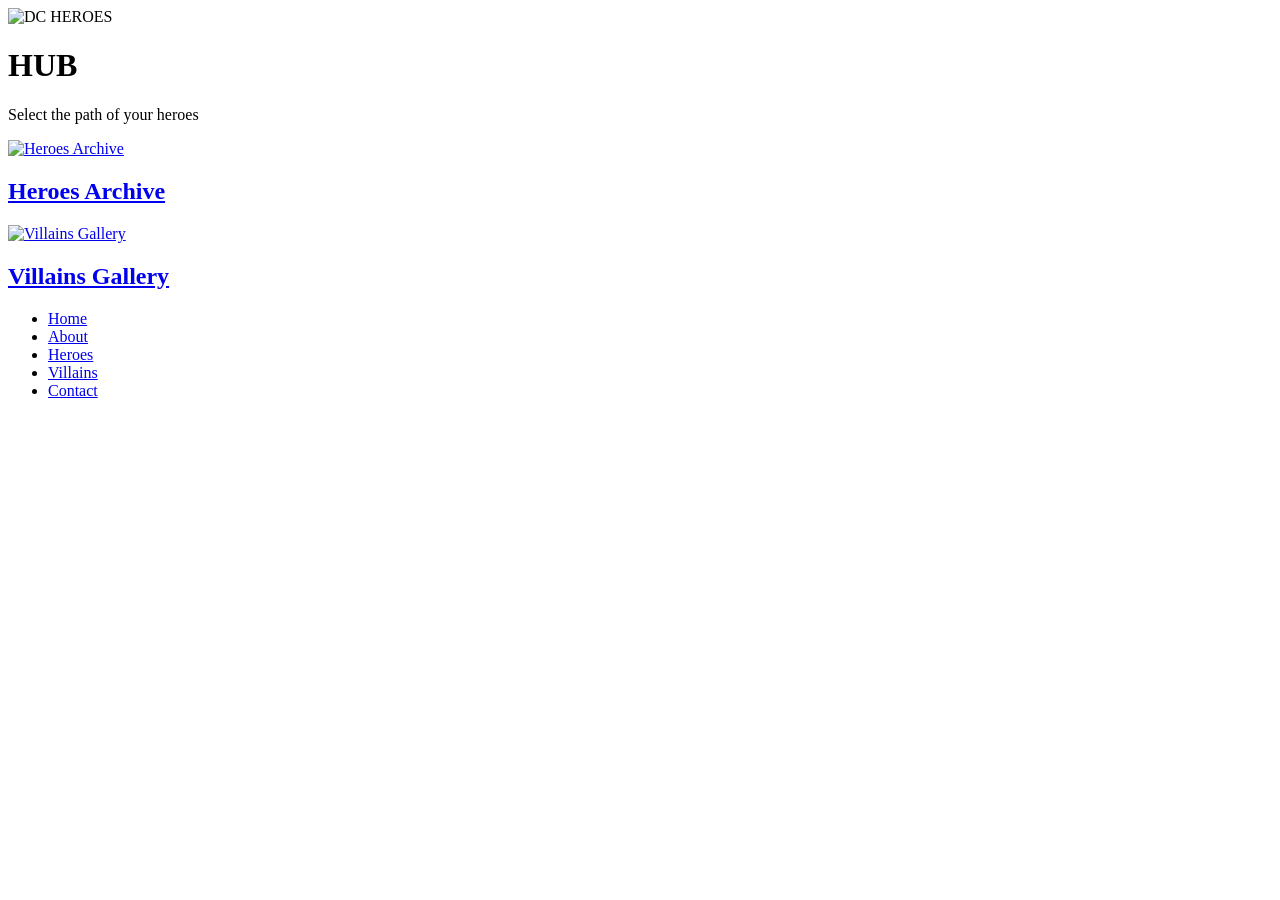
==== index.html @ 59c9924c "Add initial HTML structure for DC Heroes HUB" ====
<!DOCTYPE html>
<html lang="uk">
<head>
    <meta charset="UTF-8">
    <meta name="viewport" content="width=device-width, initial-scale=1.0">
    <title>DC Heroes - HUB</title>
    <link rel="stylesheet" href="style.css">
</head>
<body>

    <div class="background-overlay"></div>

    <header>
        <div class="logo-container">
            <img src="img/DC-Logo.jpg" alt="DC HEROES" class="logo-img">
        </div>
    </header>

    <main>
        <div class="hub-title-block">
            <h1 class="hub-main-title">HUB</h1>
            <p class="hub-subtitle">Select the path of your heroes</p>
        </div>

        <div class="cards-container">
            
            <a href="heroes.html" class="hub-card card-heroes">
                <img src="img/heroes-preview.jpg" alt="Heroes Archive" class="card-img">
                <div class="card-overlay">
                    <h2 class="card-title">Heroes Archive</h2>
                    <div class="card-badge"></div>
                </div>
            </a>

            <a href="villains.html" class="hub-card card-villains">
                <img src="img/villains-preview.jpg" alt="Villains Gallery" class="card-img">
                <div class="card-overlay">
                    <h2 class="card-title">Villains Gallery</h2>
                    <div class="card-badge"></div>
                </div>
            </a>

        </div>
    </main>

    <footer>
        <ul class="footer-nav">
            <li><a href="index.html" class="active">Home</a></li>
            <li><a href="about.html">About</a></li>
            <li><a href="heroes.html">Heroes</a></li>
            <li><a href="villains.html">Villains</a></li>
            <li><a href="contact.html">Contact</a></li>
        </ul>
    </footer>

</body>
</html>
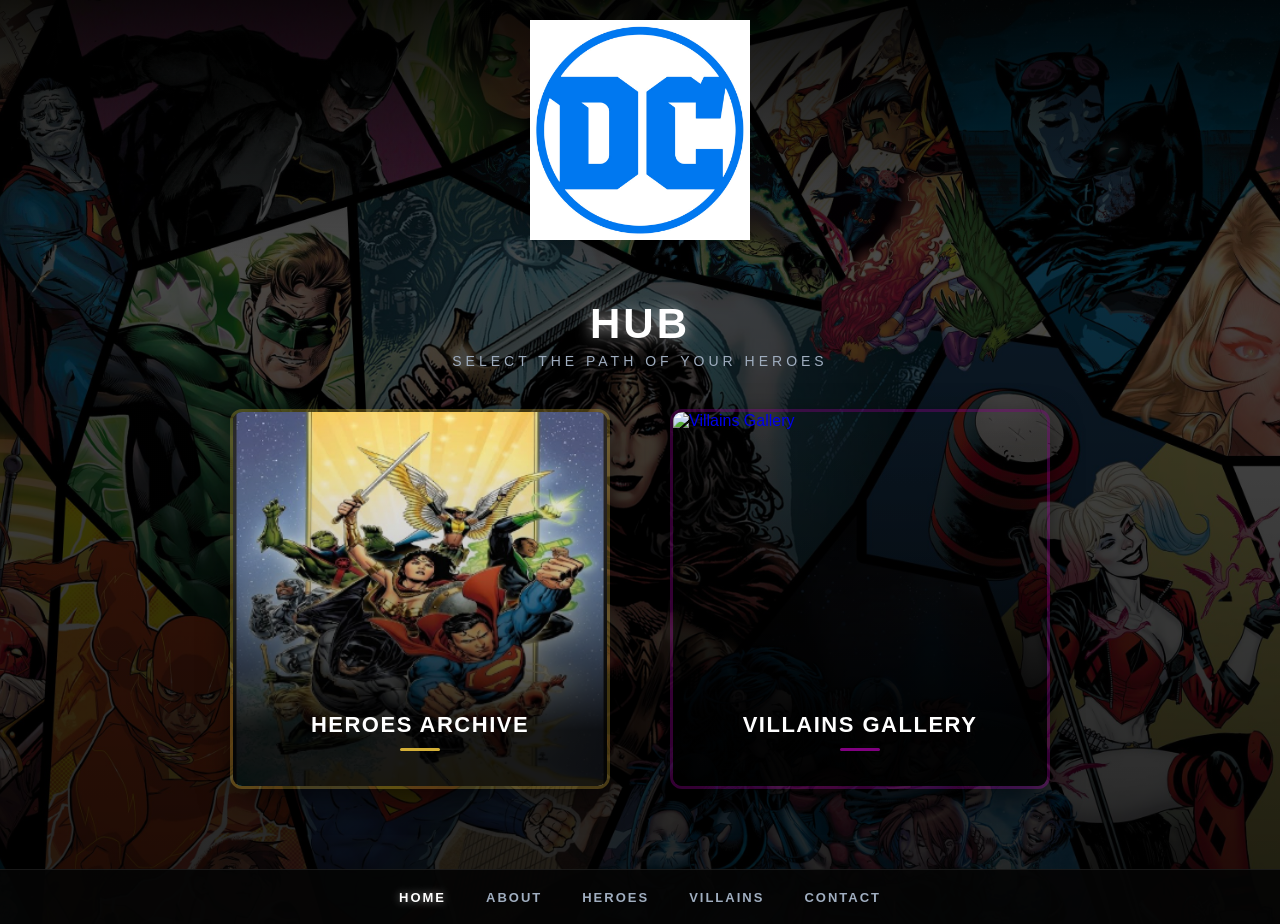
==== commit 84eb108d: "Update index.html" ====
--- a/index.html
+++ b/index.html
@@ -25,7 +25,7 @@
         <div class="cards-container">
             
             <a href="heroes.html" class="hub-card card-heroes">
-                <img src="img/heroes-preview.jpg" alt="Heroes Archive" class="card-img">
+                <img src="img/heroespreview.png" alt="Heroes Archive" class="card-img">
                 <div class="card-overlay">
                     <h2 class="card-title">Heroes Archive</h2>
                     <div class="card-badge"></div>
--- a/style.css
+++ b/style.css
@@ -0,0 +1,846 @@
+*, *::before, *::after {
+    box-sizing: border-box;
+    margin: 0;
+    padding: 0;
+}
+
+body {
+    font-family: 'Segoe UI', Roboto, Helvetica, Arial, sans-serif;
+    background-color: #0b0c10;
+    color: #ffffff;
+    height: 100vh;
+    display: flex;
+    flex-direction: column;
+    overflow: hidden;
+    position: relative;
+}
+
+
+.background-overlay {
+    position: absolute;
+    top: 0;
+    left: 0;
+    width: 100%;
+    height: 100%;
+    background-image: linear-gradient(rgba(0, 0, 0, 0.65), rgba(0, 0, 0, 0.85)), url('img/dc-comics-bg.jpg'); 
+    background-size: cover;
+    background-position: center;
+    background-repeat: no-repeat;
+    z-index: -1;
+}
+
+
+header {
+    width: 100%;
+    padding: 20px 0;
+    display: flex;
+    justify-content: center;
+    align-items: center;
+    background: linear-gradient(to bottom, rgba(0,0,0,0.8), rgba(0,0,0,0));
+    z-index: 10;
+}
+
+.logo-container {
+    width: 220px;
+    height: auto;
+    display: flex;
+    justify-content: center;
+    align-items: center;
+}
+
+.logo-img {
+    max-width: 100%;
+    height: auto;
+    display: block;
+    
+    font-size: 28px;
+    font-weight: 900;
+    letter-spacing: 2px;
+    color: #3182ce;
+    text-shadow: 0 0 10px #3182ce, 0 0 20px #2b6cb0;
+    text-transform: uppercase;
+}
+
+
+main {
+    flex: 1;
+    display: flex;
+    flex-direction: column;
+    align-items: center;
+    justify-content: center;
+    padding: 0 20px;
+    z-index: 5;
+}
+
+
+.hub-title-block {
+    text-align: center;
+    margin-bottom: 40px;
+}
+
+.hub-main-title {
+    font-size: 42px;
+    font-weight: 800;
+    letter-spacing: 3px;
+    color: #ffffff;
+    text-shadow: 0 0 15px rgba(255, 255, 255, 0.6);
+    margin-bottom: 5px;
+}
+
+.hub-subtitle {
+    font-size: 14px;
+    text-transform: uppercase;
+    letter-spacing: 4px;
+    color: #a0aec0;
+}
+
+
+.cards-container {
+    display: flex;
+    justify-content: center;
+    gap: 60px;
+    width: 100%;
+    max-width: 1100px;
+}
+
+
+.hub-card {
+    flex: 1;
+    max-width: 380px;
+    aspect-ratio: 1 / 1;
+    position: relative;
+    border-radius: 12px;
+    overflow: hidden;
+    cursor: pointer;
+    text-decoration: none;
+    transition: transform 0.4s cubic-bezier(0.25, 1, 0.5, 1), box-shadow 0.4s ease;
+    box-shadow: 0 10px 30px rgba(0, 0, 0, 0.5);
+}
+
+
+.card-img {
+    width: 100%;
+    height: 100%;
+    object-fit: cover;
+    display: block;
+    transition: transform 0.5s ease;
+}
+
+
+.card-overlay {
+    position: absolute;
+    bottom: 0;
+    left: 0;
+    width: 100%;
+    height: 100%;
+    background: linear-gradient(to top, rgba(0, 0, 0, 0.9) 15%, rgba(0, 0, 0, 0.2) 60%, rgba(0, 0, 0, 0) 100%);
+    display: flex;
+    flex-direction: column;
+    justify-content: flex-end;
+    align-items: center;
+    padding-bottom: 35px;
+    text-align: center;
+}
+
+.card-title {
+    font-size: 22px;
+    font-weight: 700;
+    letter-spacing: 1.5px;
+    color: #ffffff;
+    text-transform: uppercase;
+    margin-bottom: 10px;
+    transition: text-shadow 0.3s ease;
+}
+
+
+.card-badge {
+    width: 40px;
+    height: 3px;
+    border-radius: 2px;
+    transition: width 0.3s ease, background-color 0.3s ease;
+}
+
+
+.card-heroes {
+    border: 3px solid rgba(212, 175, 55, 0.3);
+}
+
+.card-heroes .card-badge {
+    background-color: #d4af37;
+}
+
+.card-heroes:hover {
+    transform: scale(1.05);
+    box-shadow: 0 0 30px rgba(212, 175, 55, 0.6);
+    border-color: rgba(212, 175, 55, 1);
+}
+
+.card-heroes:hover .card-title {
+    text-shadow: 0 0 10px rgba(212, 175, 55, 0.8);
+}
+
+.card-heroes:hover .card-img {
+    transform: scale(1.08);
+}
+
+.card-heroes:hover .card-badge {
+    width: 80px;
+    background-color: #f6e05e;
+}
+
+
+.card-villains {
+    border: 3px solid rgba(128, 0, 128, 0.4);
+}
+
+.card-villains .card-badge {
+    background-color: #800080;
+}
+
+.card-villains:hover {
+    transform: scale(1.05);
+    box-shadow: 0 0 30px rgba(159, 122, 234, 0.7);
+    border-color: rgba(159, 122, 234, 1);
+}
+
+.card-villains:hover .card-title {
+    text-shadow: 0 0 10px rgba(159, 122, 234, 0.9);
+}
+
+.card-villains:hover .card-img {
+    transform: scale(1.08);
+}
+
+.card-villains:hover .card-badge {
+    width: 80px;
+    background-color: #b794f4;
+}
+
+
+footer {
+    width: 100%;
+    background-color: rgba(5, 5, 5, 0.95);
+    border-top: 1px solid rgba(255, 255, 255, 0.08);
+    padding: 18px 0;
+    display: flex;
+    justify-content: center;
+    align-items: center;
+    z-index: 10;
+}
+
+.footer-nav {
+    display: flex;
+    gap: 40px;
+    list-style: none;
+}
+
+.footer-nav a {
+    color: #a0aec0;
+    text-decoration: none;
+    font-size: 13px;
+    font-weight: 600;
+    text-transform: uppercase;
+    letter-spacing: 2px;
+    transition: color 0.3s ease, text-shadow 0.3s ease;
+}
+
+.footer-nav a:hover, .footer-nav a.active {
+    color: #ffffff;
+    text-shadow: 0 0 8px rgba(255, 255, 255, 0.5);
+}
+
+
+@media (max-width: 768px) {
+    body {
+        overflow-y: auto;
+        height: auto;
+    }
+    .cards-container {
+        flex-direction: column;
+        align-items: center;
+        gap: 30px;
+        padding-bottom: 40px;
+    }
+    .hub-card {
+        width: 100%;
+        max-width: 320px;
+    }
+    .footer-nav {
+        gap: 20px;
+        flex-wrap: wrap;
+        justify-content: center;
+    }
+}
+body {
+    overflow-y: auto ;
+    height: auto ;
+}
+
+main {
+    padding: 40px 20px 80px 20px ;
+    height: auto ;
+    display: flex;
+    flex-direction: column;
+    align-items: center;
+}
+
+.page-title {
+    font-size: 36px;
+    font-weight: 800;
+    letter-spacing: 3px;
+    margin-bottom: 40px;
+    text-transform: uppercase;
+    text-shadow: 0 0 15px rgba(255, 255, 255, 0.5);
+    text-align: center;
+}
+
+.heroes-grid {
+    display: grid;
+    grid-template-columns: repeat(4, 1fr);
+    gap: 30px;
+    width: 100%;
+    max-width: 1200px;
+    margin: 0 auto;
+}
+
+.hero-card {
+    background: rgba(11, 12, 16, 0.85);
+    border-radius: 12px;
+    overflow: hidden;
+    display: flex;
+    flex-direction: column;
+    box-shadow: 0 10px 25px rgba(0, 0, 0, 0.5);
+    transition: transform 0.4s cubic-bezier(0.25, 1, 0.5, 1), box-shadow 0.4s ease;
+    border: 2px solid rgba(255, 255, 255, 0.1);
+    text-decoration: none;
+}
+
+.hero-card:hover {
+    transform: translateY(-5px);
+}
+
+.card-img-container {
+    width: 100%;
+    height: 240px;
+    overflow: hidden;
+}
+
+.hero-img {
+    width: 100%;
+    height: 100%;
+    object-fit: cover;
+    display: block;
+    transition: transform 0.5s ease;
+}
+
+.hero-card:hover .hero-img {
+    transform: scale(1.05);
+}
+
+.card-info {
+    padding: 20px;
+    display: flex;
+    flex-direction: column;
+    flex: 1;
+}
+
+.card-info h2 {
+    font-size: 20px;
+    font-weight: 800;
+    margin-bottom: 12px;
+    letter-spacing: 1px;
+    color: #ffffff;
+}
+
+.alter-ego, .bio {
+    font-size: 13px;
+    color: #cbd5e0;
+    margin-bottom: 10px;
+    line-height: 1.4;
+}
+
+.alter-ego span, .bio span {
+    font-weight: 700;
+    color: #a0aec0;
+    display: block;
+    font-size: 11px;
+    text-transform: uppercase;
+    letter-spacing: 0.5px;
+    margin-bottom: 2px;
+}
+
+.hero-badge {
+    width: 40px;
+    height: 3px;
+    border-radius: 2px;
+    margin-top: auto;
+    transition: width 0.3s ease;
+}
+
+.hero-card:hover .hero-badge {
+    width: 70px;
+}
+
+
+
+
+.card-superman {
+     border-color: rgba(229, 62, 62, 0.4); 
+    }
+.card-superman:hover {
+     border-color: #e53e3e; box-shadow: 0 0 25px rgba(229, 62, 62, 0.6); 
+    }
+.card-superman .hero-badge {
+     background-color: #e53e3e; 
+    }
+
+
+.card-batman {
+     border-color: rgba(49, 130, 206, 0.4);
+     }
+.card-batman:hover {
+     border-color: #3182ce; box-shadow: 0 0 25px rgba(49, 130, 206, 0.6); 
+    }
+.card-batman .hero-badge {
+     background-color: #3182ce; 
+    }
+
+
+.card-wonderwoman {
+     border-color: rgba(212, 175, 55, 0.4); 
+    }
+.card-wonderwoman:hover {
+     border-color: #d4af37; box-shadow: 0 0 25px rgba(212, 175, 55, 0.6); 
+    }
+.card-wonderwoman .hero-badge {
+     background-color: #d4af37; 
+    }
+
+
+.card-flash {
+     border-color: rgba(245, 101, 101, 0.4); 
+    }
+.card-flash:hover {
+     border-color: #f56565; box-shadow: 0 0 25px rgba(245, 101, 101, 0.6); 
+    }
+.card-flash .hero-badge {
+     background-color: #f56565; 
+    }
+
+
+.card-aquaman {
+     border-color: rgba(56, 178, 172, 0.4); 
+    }
+.card-aquaman:hover {
+     border-color: #38b2ac; box-shadow: 0 0 25px rgba(56, 178, 172, 0.6); 
+    }
+.card-aquaman .hero-badge {
+     background-color: #38b2ac; 
+    }
+
+
+.card-greenarrow {
+     border-color: rgba(72, 187, 120, 0.4); 
+    }
+.card-greenarrow:hover {
+     border-color: #48bb78; box-shadow: 0 0 25px rgba(72, 187, 120, 0.6); 
+    }
+.card-greenarrow .hero-badge {
+     background-color: #48bb78; 
+    }
+
+
+.card-cyborg {
+     border-color: rgba(160, 174, 192, 0.4); 
+    }
+.card-cyborg:hover {
+     border-color: #a0aec0; box-shadow: 0 0 25px rgba(160, 174, 192, 0.6); 
+    }
+.card-cyborg .hero-badge {
+     background-color: #a0aec0; 
+    }
+
+
+.card-greenlantern {
+ border-color: rgba(56, 161, 105, 0.4); 
+}
+.card-greenlantern:hover {
+ border-color: #38a169; box-shadow: 0 0 25px rgba(56, 161, 105, 0.6); 
+}
+.card-greenlantern .hero-badge {
+     background-color: #38a169; 
+}
+.villains-title {
+    text-shadow: 0 0 15px rgba(159, 122, 234, 0.6) ;
+}
+
+
+.card-joker {
+    border: 3px solid rgba(72, 187, 120, 0.3);
+}
+.card-joker .hero-badge {
+    background-color: #48bb78;
+}
+.card-joker:hover {
+    transform: scale(1.05);
+    box-shadow: 0 0 30px rgba(72, 187, 120, 0.7);
+    border-color: #48bb78;
+}
+.card-joker:hover .card-title, 
+.card-joker:hover h2 {
+    text-shadow: 0 0 10px rgba(72, 187, 120, 0.9);
+}
+.card-joker:hover .hero-badge {
+    width: 80px;
+    background-color: #68d391;
+}
+
+
+.card-harley {
+    border: 3px solid rgba(159, 122, 234, 0.3);
+}
+.card-harley .hero-badge {
+    background-color: #9f7aea;
+}
+.card-harley:hover {
+    transform: scale(1.05);
+    box-shadow: 0 0 30px rgba(159, 122, 234, 0.7);
+    border-color: #9f7aea;
+}
+.card-harley:hover .card-title, 
+.card-harley:hover h2 {
+    text-shadow: 0 0 10px rgba(159, 122, 234, 0.9);
+}
+.card-harley:hover .hero-badge {
+    width: 80px;
+    background-color: #b794f4;
+}
+
+
+.card-lex {
+    border: 3px solid rgba(49, 130, 206, 0.3);
+}
+.card-lex .hero-badge {
+    background-color: #3182ce;
+}
+.card-lex:hover {
+    transform: scale(1.05);
+    box-shadow: 0 0 30px rgba(49, 130, 206, 0.7);
+    border-color: #3182ce;
+}
+.card-lex:hover .card-title, 
+.card-lex:hover h2 {
+    text-shadow: 0 0 10px rgba(49, 130, 206, 0.9);
+}
+.card-lex:hover .hero-badge {
+    width: 80px;
+    background-color: #63b3ed;
+}
+
+
+.card-darkseid {
+    border: 3px solid rgba(229, 62, 62, 0.3);
+}
+.card-darkseid .hero-badge {
+    background-color: #e53e3e;
+}
+.card-darkseid:hover {
+    transform: scale(1.05);
+    box-shadow: 0 0 30px rgba(229, 62, 62, 0.7);
+    border-color: #e53e3e;
+}
+.card-darkseid:hover .card-title, 
+.card-darkseid:hover h2 {
+    text-shadow: 0 0 10px rgba(229, 62, 62, 0.9);
+}
+.card-darkseid:hover .hero-badge {
+    width: 80px;
+    background-color: #fc8181;
+}
+
+
+.card-deathstroke {
+    border: 3px solid rgba(221, 107, 32, 0.3);
+}
+.card-deathstroke .hero-badge {
+    background-color: #dd6b20;
+}
+.card-deathstroke:hover {
+    transform: scale(1.05);
+    box-shadow: 0 0 30px rgba(221, 107, 32, 0.7);
+    border-color: #dd6b20;
+}
+.card-deathstroke:hover .card-title, 
+.card-deathstroke:hover h2 {
+    text-shadow: 0 0 10px rgba(221, 107, 32, 0.9);
+}
+.card-deathstroke:hover .hero-badge {
+    width: 80px;
+    background-color: #f6ad55;
+}
+
+
+.card-reverseflash {
+    border: 3px solid rgba(214, 158, 46, 0.3);
+}
+.card-reverseflash .hero-badge {
+    background-color: #d69e2e;
+}
+.card-reverseflash:hover {
+    transform: scale(1.05);
+    box-shadow: 0 0 30px rgba(214, 158, 46, 0.7);
+    border-color: #d69e2e;
+}
+.card-reverseflash:hover .card-title, 
+.card-reverseflash:hover h2 {
+    text-shadow: 0 0 10px rgba(214, 158, 46, 0.9);
+}
+.card-reverseflash:hover .hero-badge {
+    width: 80px;
+    background-color: #faf089;
+}
+
+
+.card-blackadam {
+    border: 3px solid rgba(183, 121, 31, 0.3);
+}
+.card-blackadam .hero-badge {
+    background-color: #b7791f;
+}
+.card-blackadam:hover {
+    transform: scale(1.05);
+    box-shadow: 0 0 30px rgba(183, 121, 31, 0.7);
+    border-color: #b7791f;
+}
+.card-blackadam:hover .card-title, 
+.card-blackadam:hover h2 {
+    text-shadow: 0 0 10px rgba(183, 121, 31, 0.9);
+}
+.card-blackadam:hover .hero-badge {
+    width: 80px;
+    background-color: #ecc94b;
+}
+
+
+.card-poisonivy {
+    border: 3px solid rgba(56, 161, 105, 0.3);
+}
+.card-poisonivy .hero-badge {
+    background-color: #38a169;
+}
+.card-poisonivy:hover {
+    transform: scale(1.05);
+    box-shadow: 0 0 30px rgba(56, 161, 105, 0.7);
+    border-color: #38a169;
+}
+.card-poisonivy:hover .card-title, 
+.card-poisonivy:hover h2 {
+    text-shadow: 0 0 10px rgba(56, 161, 105, 0.9);
+}
+.card-poisonivy:hover .hero-badge {
+    width: 80px;
+    background-color: #48bb78;
+}
+
+
+.hero-card:hover .hero-img {
+    transform: scale(1.08);
+}
+.about-container {
+    max-width: 900px ;
+    margin: 0 auto ;
+    padding: 20px ;
+}
+
+.about-content {
+    background: rgba(20, 20, 20, 0.6) ;
+    backdrop-filter: blur(10px) ;
+    border: 2px solid rgba(255, 255, 255, 0.1) ;
+    border-radius: 16px ;
+    padding: 40px ;
+    box-shadow: 0 20px 50px rgba(0, 0, 0, 0.5) ;
+}
+
+.about-text-block h2 {
+    color: #fff ;
+    font-size: 24px ;
+    letter-spacing: 2px ;
+    margin-bottom: 20px ;
+    border-left: 4px solid #3182ce ;
+    padding-left: 15px ;
+}
+
+.about-text-block p {
+    color: #cbd5e0 ;
+    font-size: 16px ;
+    line-height: 1.8 ;
+    margin-bottom: 20px ;
+}
+
+
+.about-stats {
+    display: flex ;
+    justify-content: space-between ;
+    gap: 20px ;
+    margin-top: 40px ;
+    border-top: 1px solid rgba(255, 255, 255, 0.1);
+    padding-top: 30px ;
+}
+
+.stat-box {
+    flex: 1 ;
+    background: rgba(255, 255, 255, 0.03) ;
+    border: 1px solid rgba(255, 255, 255, 0.05) ;
+    padding: 20px ;
+    text-align: center ;
+    border-radius: 8px ;
+    transition: all 0.3s ease ;
+}
+
+.stat-box h3 {
+    font-size: 36px ;
+    color: #fff ;
+    margin: 0 0 5px 0 ;
+    font-weight: bold ;
+}
+
+.stat-box p {
+    font-size: 12px ;
+    color: #718096 ;
+    letter-spacing: 1px ;
+    margin: 0 ;
+    text-transform: uppercase ;
+}
+
+
+.stat-box:hover {
+    background: rgba(49, 130, 206, 0.1) ;
+    border-color: #3182ce ;
+    transform: translateY(-5px) ;
+    box-shadow: 0 0 15px rgba(49, 130, 206, 0.3) ;
+}
+
+.stat-box:hover h3 {
+    color: #63b3ed ;
+    text-shadow: 0 0 8px rgba(99, 179, 237, 0.6) ;
+}
+.contact-container {
+    max-width: 1000px ;
+    margin: 0 auto ;
+    padding: 20px ;
+}
+
+.contact-content {
+    background: rgba(20, 20, 20, 0.6) ;
+    backdrop-filter: blur(10px) ;
+    border: 2px solid rgba(255, 255, 255, 0.1) ;
+    border-radius: 16px ;
+    padding: 40px ;
+    box-shadow: 0 20px 50px rgba(0, 0, 0, 0.5) ;
+    
+    
+    display: grid ;
+    grid-template-columns: 1fr 1.2fr ;
+    gap: 40px ;
+}
+
+
+.contact-info-block h2 {
+    color: #fff ;
+    font-size: 24px ;
+    letter-spacing: 2px ;
+    margin-bottom: 20px ;
+    border-left: 4px solid #e53e3e ; 
+    padding-left: 15px ;
+}
+
+.contact-info-block p {
+    color: #cbd5e0 ;
+    font-size: 15px ;
+    line-height: 1.6 ;
+    margin-bottom: 30px ;
+}
+
+.info-item {
+    background: rgba(255, 255, 255, 0.03) ;
+    border: 1px solid rgba(255, 255, 255, 0.05) ;
+    padding: 15px ;
+    border-radius: 8px ;
+    margin-bottom: 15px ;
+    font-size: 14px ;
+    color: #fff ;
+}
+
+.info-item span {
+    font-weight: bold ;
+    color: #e53e3e ;
+    margin-right: 5px ;
+}
+
+
+.contact-form {
+    display: flex ;
+    flex-direction: column ;
+    gap: 20px ;
+}
+
+.form-group {
+    display: flex ;
+    flex-direction: column ;
+    gap: 8px ;
+}
+
+.form-group label {
+    font-size: 12px ;
+    color: #a0aec0 ;
+    letter-spacing: 1px ;
+    font-weight: bold ;
+}
+
+.form-group input, 
+.form-group select, 
+.form-group textarea {
+    background: rgba(0, 0, 0, 0.4) ;
+    border: 1px solid rgba(255, 255, 255, 0.15) ;
+    padding: 12px ;
+    color: #fff ;
+    border-radius: 6px ;
+    font-size: 14px ;
+    outline: none ;
+    transition: all 0.3s ease ;
+}
+
+.form-group input::placeholder,
+.form-group textarea::placeholder {
+    color: #4a5568 ;
+}
+
+
+.form-group input:focus, 
+.form-group select:focus, 
+.form-group textarea:focus {
+    border-color: #3182ce ;
+    box-shadow: 0 0 10px rgba(49, 130, 206, 0.5) ;
+    background: rgba(0, 0, 0, 0.6) ;
+}
+
+
+.submit-btn {
+    background: #e53e3e ;
+    color: #fff ;
+    border: none ;
+    padding: 15px ;
+    font-size: 14px ;
+    font-weight: bold ;
+    letter-spacing: 1px ;
+    border-radius: 6px ;
+    cursor: pointer ;
+    transition: all 0.3s ease ;
+    box-shadow: 0 4px 15px rgba(229, 62, 62, 0.4) ;
+}
+
+.submit-btn:hover {
+    background: #c53030 ;
+    box-shadow: 0 0 20px rgba(229, 62, 62, 0.8) ;
+    transform: translateY(-2px) ;
+}
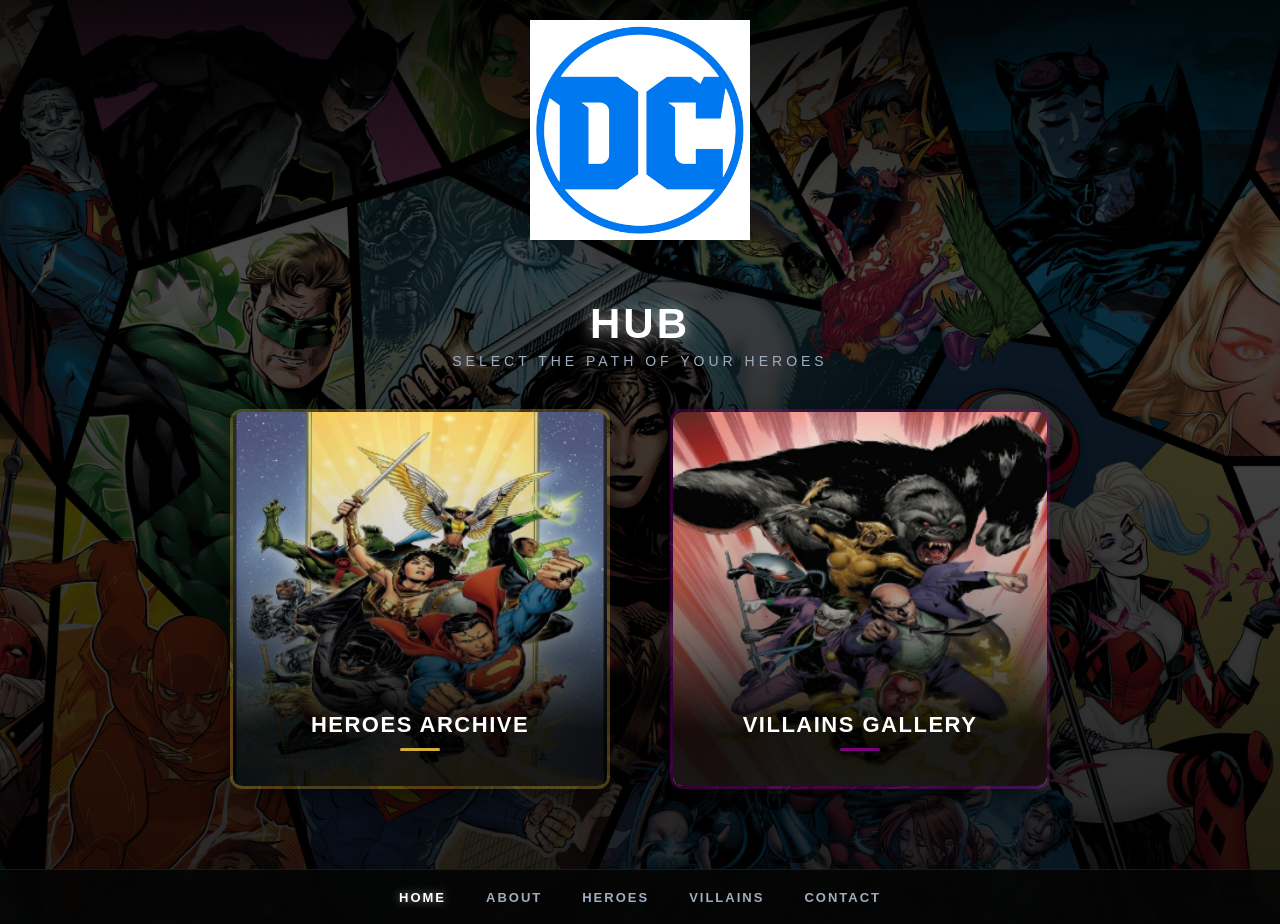
==== commit 95c937ac: "Update index.html" ====
--- a/index.html
+++ b/index.html
@@ -33,7 +33,7 @@
             </a>
 
             <a href="villains.html" class="hub-card card-villains">
-                <img src="img/villains-preview.jpg" alt="Villains Gallery" class="card-img">
+                <img src="img/villainspreview.png" alt="Villains Gallery" class="card-img">
                 <div class="card-overlay">
                     <h2 class="card-title">Villains Gallery</h2>
                     <div class="card-badge"></div>
